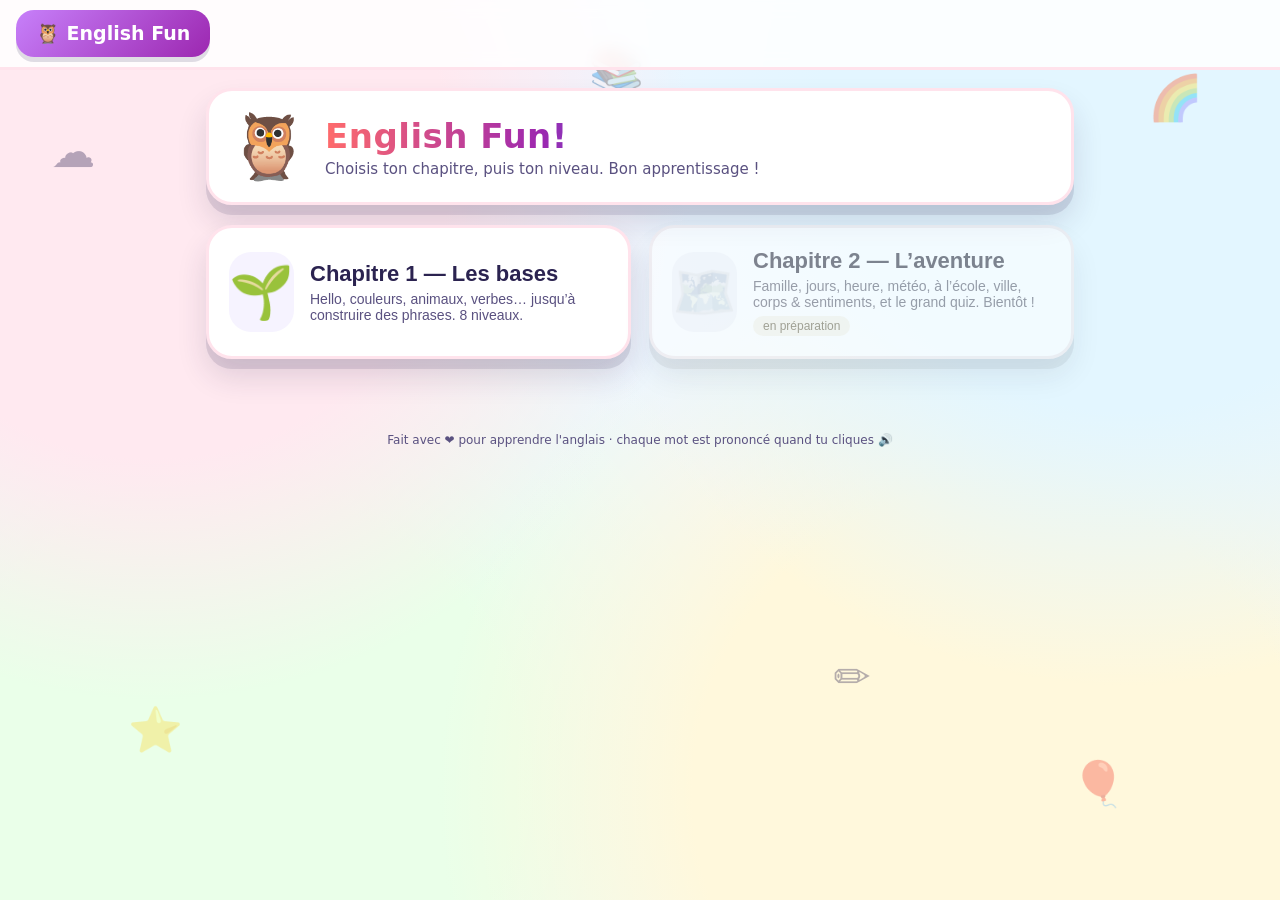
==== index.html @ 34618399 "English Fun: hub + Chapitre 1 (Les bases, 8 levels)" ====
<!DOCTYPE html>
<html lang="fr">
<head>
  <meta charset="utf-8">
  <meta name="viewport" content="width=device-width, initial-scale=1, maximum-scale=1, user-scalable=no">
  <title>English Fun! 🦉 — Choisis ton chapitre</title>
  <link rel="stylesheet" href="chapters/basic/style.css">
  <link rel="icon" href="data:image/svg+xml,<svg xmlns='http://www.w3.org/2000/svg' viewBox='0 0 100 100'><text y='.9em' font-size='90'>🦉</text></svg>">
  <style>
    .chapter-grid{display:grid;grid-template-columns:repeat(auto-fill,minmax(280px,1fr));gap:18px;margin-top:8px}
    .chapter-card{display:flex;gap:16px;align-items:center;text-align:left;border:none;cursor:pointer;padding:20px;
      border-radius:26px;background:#fff;box-shadow:0 10px 0 rgba(43,35,80,.12),0 18px 30px rgba(43,35,80,.14);
      border:3px solid #ffe3ec;font-family:'Comic Sans MS','Chalkboard SE','Segoe UI',sans-serif;transition:transform .12s}
    .chapter-card:hover{transform:translateY(-4px) rotate(-.6deg)}
    .chapter-card.soon{opacity:.55;cursor:not-allowed;filter:grayscale(.7)}
    .cc-icon{font-size:52px;width:80px;height:80px;display:grid;place-items:center;border-radius:22px;background:#f6f3ff}
    .cc-title{font-size:22px;font-weight:800;color:#2b2350;display:block}
    .cc-sub{font-size:14px;color:#5a5180;display:block;margin-top:4px}
    .cc-soon{display:inline-block;margin-top:6px;font-size:12px;background:#fff3cd;color:#7a5b00;padding:3px 10px;border-radius:999px}
  </style>
</head>
<body>
  <div class="bg-decor" aria-hidden="true">
    <span class="float f1">☁️</span><span class="float f2">🌈</span><span class="float f3">⭐</span>
    <span class="float f4">🎈</span><span class="float f5">📚</span><span class="float f6">✏️</span>
  </div>
  <header class="appbar">
    <button class="btn home" id="btn-home">🦉 English Fun</button>
    <div class="appbar-right"><span class="voice-status" id="voice-status"></span></div>
  </header>
  <main class="screen">
    <div class="hero">
      <div class="hero-emoji">🦉</div>
      <div>
        <h1 class="hero-title">English Fun!</h1>
        <p class="hero-sub">Choisis ton chapitre, puis ton niveau. Bon apprentissage !</p>
      </div>
    </div>
    <div class="chapter-grid">
      <button class="chapter-card" data-href="chapters/basic/index.html">
        <span class="cc-icon">🌱</span>
        <span><span class="cc-title">Chapitre 1 — Les bases</span>
        <span class="cc-sub">Hello, couleurs, animaux, verbes… jusqu’à construire des phrases. 8 niveaux.</span></span>
      </button>
      <button class="chapter-card soon" disabled>
        <span class="cc-icon">🗺️</span>
        <span><span class="cc-title">Chapitre 2 — L’aventure</span>
        <span class="cc-sub">Famille, jours, heure, météo, à l’école, ville, corps & sentiments, et le grand quiz. Bientôt !</span>
        <span class="cc-soon">en préparation</span></span>
      </button>
    </div>
  </main>
  <footer class="appfoot">Fait avec ❤️ pour apprendre l'anglais · chaque mot est prononcé quand tu cliques 🔊</footer>
  <script>document.querySelectorAll('.chapter-card[data-href]').forEach(b=>b.addEventListener('click',()=>location.href=b.dataset.href));</script>
</body>
</html>
---- chapters/basic/style.css ----
/* ============================================================
   English Fun — playful kid stylesheet
   ============================================================ */
:root{
  --ink:#2b2350; --ink-soft:#5a5180;
  --paper:#fffdf7; --card:#ffffff;
  --coral:#ff6b6b; --amber:#ffb703; --leaf:#4caf50; --sea:#2196f3;
  --grape:#9c27b0; --teal:#00b8a9; --berry:#e91e63; --gold:#f9a825;
  --ok:#3ddc84; --ko:#ff5d5d;
  --r-lg:26px; --r-md:18px; --r-sm:12px;
  --shadow:0 10px 0 rgba(43,35,80,.12), 0 18px 30px rgba(43,35,80,.14);
  --font:'Comic Sans MS','Chalkboard SE','Comic Neue','Segoe UI',system-ui,sans-serif;
}
*{box-sizing:border-box; -webkit-tap-highlight-color:transparent}
html,body{margin:0;padding:0}
body{
  font-family:var(--font); color:var(--ink); background:#eef6ff;
  background-image:radial-gradient(circle at 12% 18%,#ffe9f0 0 22%,transparent 40%),
                   radial-gradient(circle at 88% 12%,#e3f6ff 0 22%,transparent 42%),
                   radial-gradient(circle at 78% 88%,#fff8dc 0 24%,transparent 44%),
                   radial-gradient(circle at 18% 86%,#eaffe9 0 22%,transparent 44%);
  min-height:100vh; overflow-x:hidden;
}
.float{position:fixed;font-size:44px;opacity:.35;pointer-events:none;animation:bob 7s ease-in-out infinite;z-index:0}
.f1{left:4%;top:14%}.f2{right:6%;top:8%;animation-delay:.8s}.f3{left:10%;bottom:16%;animation-delay:1.6s}
.f4{right:12%;bottom:10%;animation-delay:2.4s}.f5{left:46%;top:5%;animation-delay:3.1s}.f6{right:32%;bottom:22%;animation-delay:1.1s}
@keyframes bob{0%,100%{transform:translateY(0) rotate(-4deg)}50%{transform:translateY(-18px) rotate(5deg)}}

.appbar{position:sticky;top:0;z-index:20;display:flex;justify-content:space-between;align-items:center;
  padding:10px 16px;background:rgba(255,255,255,.85);backdrop-filter:blur(8px);border-bottom:3px solid #ffe3ec}
.appbar-right{display:flex;gap:10px;align-items:center}
.voice-status{font-size:12px;color:var(--ink-soft)}
.screen{max-width:900px;margin:0 auto;padding:18px 16px 60px;position:relative;z-index:1}
.appfoot{text-align:center;color:var(--ink-soft);font-size:12px;padding:14px}

/* buttons */
.btn{font-family:var(--font);font-size:17px;border:none;border-radius:var(--r-md);padding:12px 20px;cursor:pointer;
  background:#fff;color:var(--ink);box-shadow:0 5px 0 rgba(43,35,80,.15);transition:transform .08s, box-shadow .08s;font-weight:700}
.btn:active{transform:translateY(4px);box-shadow:0 1px 0 rgba(43,35,80,.15)}
.btn.primary{background:linear-gradient(135deg,#ffd93d,#ffb703)}
.btn.big{font-size:22px;padding:16px 30px;border-radius:var(--r-lg)}
.btn.ghost{background:#f1edff}
.btn.back{background:#e9f4ff}
.btn.home{background:linear-gradient(135deg,#c780fa,#9c27b0);color:#fff;font-size:19px}
.btn.sound{background:#eaffea}

/* hero + map */
.hero{display:flex;gap:16px;align-items:center;background:var(--card);border-radius:var(--r-lg);padding:18px 20px;
  box-shadow:var(--shadow);margin-bottom:20px;border:3px solid #ffe3ec}
.hero-emoji{font-size:64px;animation:bob 4s ease-in-out infinite}
.hero-title{margin:0;font-size:34px;letter-spacing:.5px;background:linear-gradient(90deg,#ff6b6b,#9c27b0,#2196f3);
  -webkit-background-clip:text;background-clip:text;color:transparent}
.hero-sub{margin:4px 0 0;color:var(--ink-soft);font-size:15px}
.level-grid{display:grid;grid-template-columns:repeat(auto-fill,minmax(250px,1fr));gap:16px}
.level-card{display:flex;gap:14px;align-items:center;text-align:left;border:none;cursor:pointer;padding:16px;
  border-radius:var(--r-lg);background:var(--card);box-shadow:var(--shadow);border:3px solid transparent;
  transition:transform .12s, border-color .12s;font-family:var(--font)}
.level-card:hover{transform:translateY(-4px) rotate(-.6deg)}
.level-card.locked{opacity:.5;cursor:not-allowed;filter:grayscale(.6)}
.lc-icon{font-size:40px;width:64px;height:64px;display:grid;place-items:center;border-radius:20px;background:#f6f3ff}
.lc-body{display:flex;flex-direction:column;gap:3px}
.lc-title{font-size:20px;font-weight:800;color:var(--ink)}
.lc-sub{font-size:13px;color:var(--ink-soft)}
.lc-stars{font-size:18px;letter-spacing:2px}
.lc-stars em{font-size:12px;font-style:normal;color:#9a93b8;letter-spacing:0}
.level-card.coral{border-color:#ffd0d0}.level-card.teal{border-color:#bdeee9}.level-card.amber{border-color:#ffe6b0}
.level-card.grape{border-color:#e8cdf7}.level-card.leaf{border-color:#c8f0c9}.level-card.sea{border-color:#cbe5ff}
.level-card.berry{border-color:#ffd3e4}.level-card.gold{border-color:#ffeab3}
.map-foot{margin-top:24px;text-align:center}

/* topbar / progress */
.topbar{display:flex;align-items:center;justify-content:space-between;gap:10px;margin-bottom:12px}
.crumb{font-weight:800;font-size:15px;color:var(--ink-soft)}
.hud{display:flex;gap:8px}
.pill{background:#fff;border-radius:999px;padding:8px 14px;font-weight:800;box-shadow:0 4px 0 rgba(43,35,80,.1)}
.progress{height:16px;background:#fff;border-radius:999px;overflow:hidden;box-shadow:inset 0 2px 4px rgba(43,35,80,.12);margin-bottom:16px}
.progress-bar{height:100%;background:linear-gradient(90deg,#6bcB77,#ffd93d,#ff6b6b);border-radius:999px;transition:width .4s}
.set-prompt{font-size:22px;margin:6px 0 18px;text-align:center}

/* lesson blocks */
.lesson-page{border-radius:var(--r-lg);padding:18px;background:var(--card);box-shadow:var(--shadow);display:flex;flex-direction:column;gap:18px}
.tip{background:linear-gradient(135deg,#fff6d8,#ffeef8);border-left:8px solid var(--amber);padding:14px 16px;border-radius:var(--r-md);font-size:16px;line-height:1.5}
.rule{background:#f8f6ff;border:3px dashed #d9cffb;border-radius:var(--r-md);padding:16px}
.rule h3{margin:0 0 10px;font-size:19px}
.rule-body{font-size:17px;line-height:1.7}
.formula{display:inline-flex;gap:8px}
.tok{padding:6px 12px;border-radius:10px;font-weight:800;color:#fff}
.tok.who{background:#ff6b6b}.tok.act{background:#2196f3}.tok.what{background:#4caf50}
.wordset h3{margin:4px 0 10px;font-size:20px}
.word-grid{display:grid;grid-template-columns:repeat(auto-fill,minmax(140px,1fr));gap:12px}
.word-card{position:relative;font-family:var(--font);background:var(--card);border:3px solid #eee7ff;border-radius:var(--r-md);
  padding:12px 10px 10px;cursor:pointer;display:flex;flex-direction:column;align-items:center;gap:2px;box-shadow:0 6px 0 rgba(43,35,80,.08);
  transition:transform .1s, border-color .1s}
.word-card:hover{transform:translateY(-3px) scale(1.02);border-color:#c780fa}
.word-card:active{transform:scale(.96)}
.wc-emoji{font-size:38px;line-height:1.1}
.wc-en{font-weight:800;font-size:17px}
.wc-fr{font-size:13px;color:var(--ink-soft)}
.wc-sp,.pb-sp{position:absolute;top:6px;right:8px;font-size:13px;opacity:.5}
.pb{display:flex;flex-direction:column;gap:8px}
.pb-row{position:relative;font-family:var(--font);text-align:left;background:#fff;border:2px solid #e8e2ff;border-radius:14px;
  padding:10px 44px 10px 14px;cursor:pointer;display:flex;flex-wrap:wrap;gap:4px 12px;align-items:baseline;box-shadow:0 4px 0 rgba(43,35,80,.06)}
.pb-row:hover{border-color:#4d96ff;background:#f6faff}
.pb-en{font-weight:800;font-size:17px;color:#1a5fb4}
.pb-fr{font-size:14px;color:var(--ink-soft);font-style:italic}
.dlg{display:flex;flex-direction:column;gap:10px}
.dlg-row{font-family:var(--font);position:relative;display:flex;gap:10px;align-items:center;background:#fff;border:none;border-radius:16px;
  padding:8px 40px 8px 10px;cursor:pointer;box-shadow:0 4px 0 rgba(43,35,80,.07)}
.dlg-row:nth-child(even){flex-direction:row-reverse;background:#f2fbff}
.dlg-who{font-size:30px}
.dlg-bubble{background:#eef4ff;border-radius:16px;padding:8px 14px;display:flex;flex-direction:column}
.dlg-row:nth-child(even) .dlg-bubble{background:#fff0f6}
.dlg-bubble b{font-size:17px}.dlg-bubble i{font-size:13px;color:var(--ink-soft)}
.lesson-cta{text-align:center;margin-top:6px}

/* game cards */
.q-card{background:var(--card);border-radius:var(--r-lg);padding:22px;box-shadow:var(--shadow);display:flex;flex-direction:column;
  align-items:center;gap:16px;border:3px solid #eaf2ff}
.q-text{font-size:21px;text-align:center;margin:0}
.big-q{font-size:30px;letter-spacing:3px}
.q-hint{margin:0;color:var(--ink-soft);font-size:15px}
.q-fr{margin:0;font-size:20px;background:#fff3d6;padding:10px 18px;border-radius:14px}
.big-speaker{font-size:64px;width:130px;height:130px;border-radius:50%;border:none;cursor:pointer;background:radial-gradient(circle at 35% 30%,#8ec9ff,#2196f3);
  box-shadow:0 10px 0 #1565c0, 0 16px 26px rgba(33,150,243,.35);transition:transform .1s}
.big-speaker:active{transform:scale(.93)}
.mini-speaker{font-family:var(--font);border:none;background:#eaffea;border-radius:999px;padding:8px 16px;font-size:15px;font-weight:700;cursor:pointer;box-shadow:0 3px 0 #a5d6a7}
.opt-grid{display:grid;grid-template-columns:repeat(auto-fit,minmax(130px,1fr));gap:12px;width:100%}
.opt{font-family:var(--font);font-size:19px;font-weight:800;padding:16px 10px;border-radius:var(--r-md);border:3px solid #e6e1ff;background:#fff;
  cursor:pointer;box-shadow:0 6px 0 rgba(43,35,80,.1);transition:transform .08s, background .15s, border-color .15s}
.opt:hover{transform:translateY(-2px)}
.opt-emoji span{font-size:44px;display:block}
.opt.right{background:#d9ffe6;border-color:var(--ok)}
.opt.wrong{background:#ffe1e1;border-color:var(--ko)}
.shake{animation:shake .45s}
@keyframes shake{0%,100%{transform:translateX(0)}20%{transform:translateX(-9px)}40%{transform:translateX(8px)}60%{transform:translateX(-6px)}80%{transform:translateX(4px)}}

/* match */
.match-wrap{display:grid;grid-template-columns:1fr 1fr;gap:14px;width:100%}
.match-col{display:flex;flex-direction:column;gap:10px}
.tile{position:relative;font-family:var(--font);font-size:18px;font-weight:800;padding:13px 12px;border-radius:14px;border:3px solid #ffe0b2;
  background:#fff8ec;cursor:pointer;box-shadow:0 5px 0 rgba(43,35,80,.09);transition:transform .1s, opacity .2s}
.tile-fr{border-color:#c5cae9;background:#eef1ff}
.tile.sel{outline:4px solid #ffd93d;transform:scale(1.04)}
.tile.done{opacity:.35;pointer-events:none;filter:saturate(.4)}
.t-emoji{margin-right:8px;font-size:22px}

/* word chips */
.slot-line{min-height:74px;width:100%;background:#f4f1ff;border:3px dashed #cbb8ff;border-radius:var(--r-md);display:flex;flex-wrap:wrap;
  gap:8px;align-items:center;justify-content:center;padding:10px}
.slot-empty{color:#a79fd0;font-size:15px}
.bank{display:flex;flex-wrap:wrap;gap:10px;justify-content:center;width:100%}
.chip{position:relative;font-family:var(--font);font-size:19px;font-weight:800;border:none;border-radius:12px;padding:12px 16px 14px;cursor:pointer;
  background:linear-gradient(180deg,#8ec9ff,#4d96ff);color:#fff;box-shadow:0 6px 0 #1565c0;transition:transform .08s, opacity .15s}
.chip.brick{background:linear-gradient(180deg,#ffd37a,#ffb703);color:#4a3200;box-shadow:0 6px 0 #b37400}
.chip.placed{background:linear-gradient(180deg,#b6e6c2,#4caf50);box-shadow:0 6px 0 #2e7d32;color:#fff}
.chip.off{opacity:.25;pointer-events:none}
.chip:active{transform:translateY(4px);box-shadow:0 2px 0 rgba(0,0,0,.25)}
.chip-e{position:absolute;left:50%;transform:translateX(-50%);bottom:-2px;font-size:11px;opacity:.85}
.row-btns{display:flex;gap:12px;flex-wrap:wrap;justify-content:center}
.ok-msg{margin:0;font-size:20px;font-weight:800;color:#2e7d32;background:#e3ffe9;padding:10px 16px;border-radius:14px}
.hint{background:#fff3cd;border-radius:12px;padding:10px 14px;font-size:15px;max-width:100%}

/* result */
.result{background:var(--card);border-radius:var(--r-lg);box-shadow:var(--shadow);padding:34px 24px;text-align:center;
  display:flex;flex-direction:column;align-items:center;gap:12px;border:4px solid #ffe082}
.result-emoji{font-size:84px;animation:bob 2.5s ease-in-out infinite}
.result h2{margin:0;font-size:34px}
.result-stars{display:flex;gap:8px}
.rstar{font-size:44px;filter:grayscale(1);opacity:.3;transform:scale(.8)}
.rstar.on{filter:none;opacity:1;transform:scale(1) rotate(-6deg);animation:pop .5s backwards}
.rstar.on:nth-child(2){animation-delay:.2s}.rstar.on:nth-child(3){animation-delay:.4s}
@keyframes pop{from{transform:scale(0) rotate(180deg)}to{transform:scale(1) rotate(-6deg)}}
.result-score{font-size:18px;color:var(--ink-soft);margin:0}
.result-actions{display:flex;gap:12px;flex-wrap:wrap;justify-content:center;margin-top:8px}

#fx{position:fixed;inset:0;pointer-events:none;z-index:99}

@media (max-width:560px){
  .hero-title{font-size:26px}.hero-emoji{font-size:46px}
  .opt-emoji span{font-size:36px}
  .big-speaker{width:104px;height:104px;font-size:48px}
}
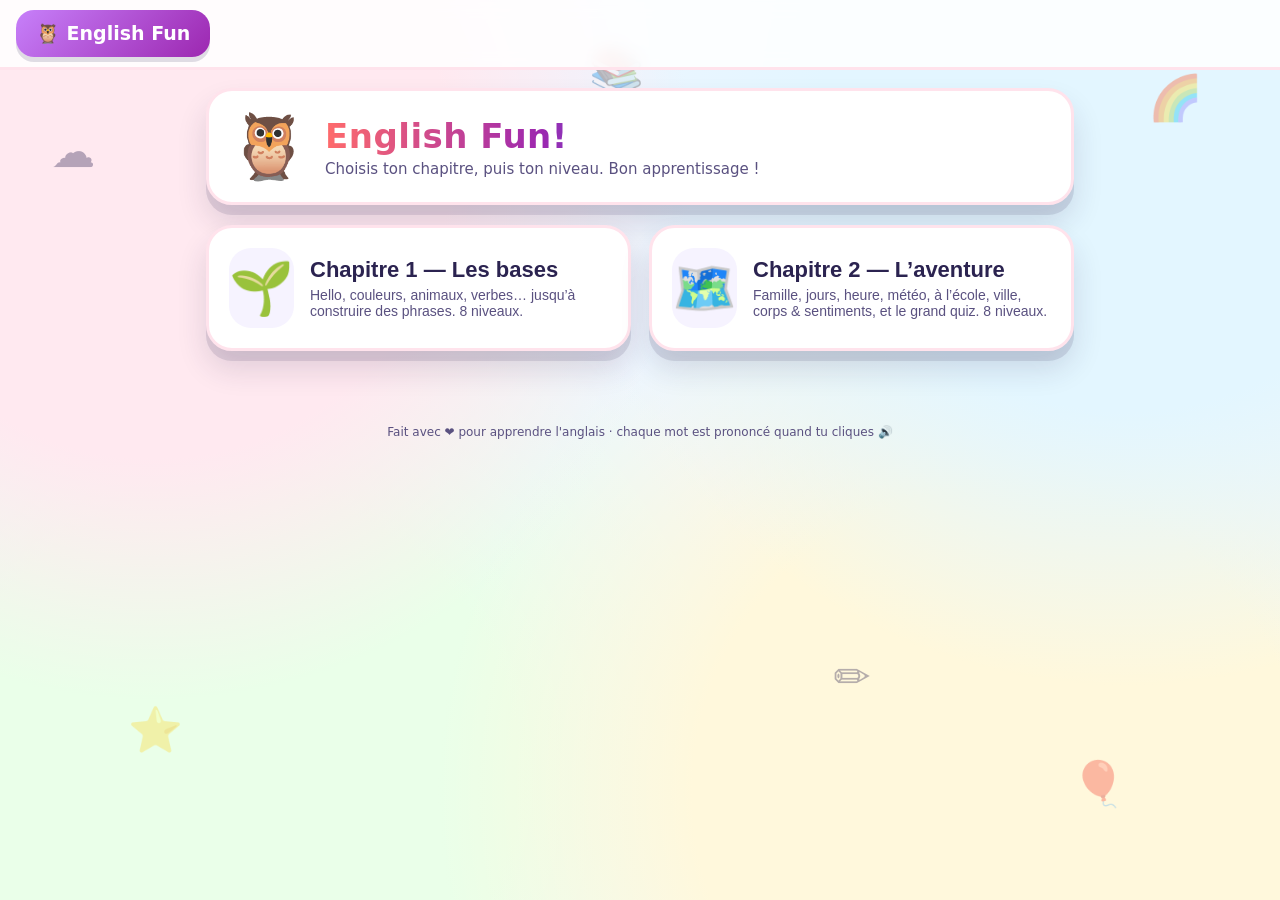
==== commit c6e3710b: "Chapitre 2 — L'aventure (levels 9-16): family, days/months, time, weather, school, town, feelings, g" ====
--- a/index.html
+++ b/index.html
@@ -42,11 +42,10 @@
         <span><span class="cc-title">Chapitre 1 — Les bases</span>
         <span class="cc-sub">Hello, couleurs, animaux, verbes… jusqu’à construire des phrases. 8 niveaux.</span></span>
       </button>
-      <button class="chapter-card soon" disabled>
+      <button class="chapter-card" data-href="chapters/adventure/index.html">
         <span class="cc-icon">🗺️</span>
         <span><span class="cc-title">Chapitre 2 — L’aventure</span>
-        <span class="cc-sub">Famille, jours, heure, météo, à l’école, ville, corps & sentiments, et le grand quiz. Bientôt !</span>
-        <span class="cc-soon">en préparation</span></span>
+        <span class="cc-sub">Famille, jours, heure, météo, à l’école, ville, corps & sentiments, et le grand quiz. 8 niveaux.</span></span>
       </button>
     </div>
   </main>
